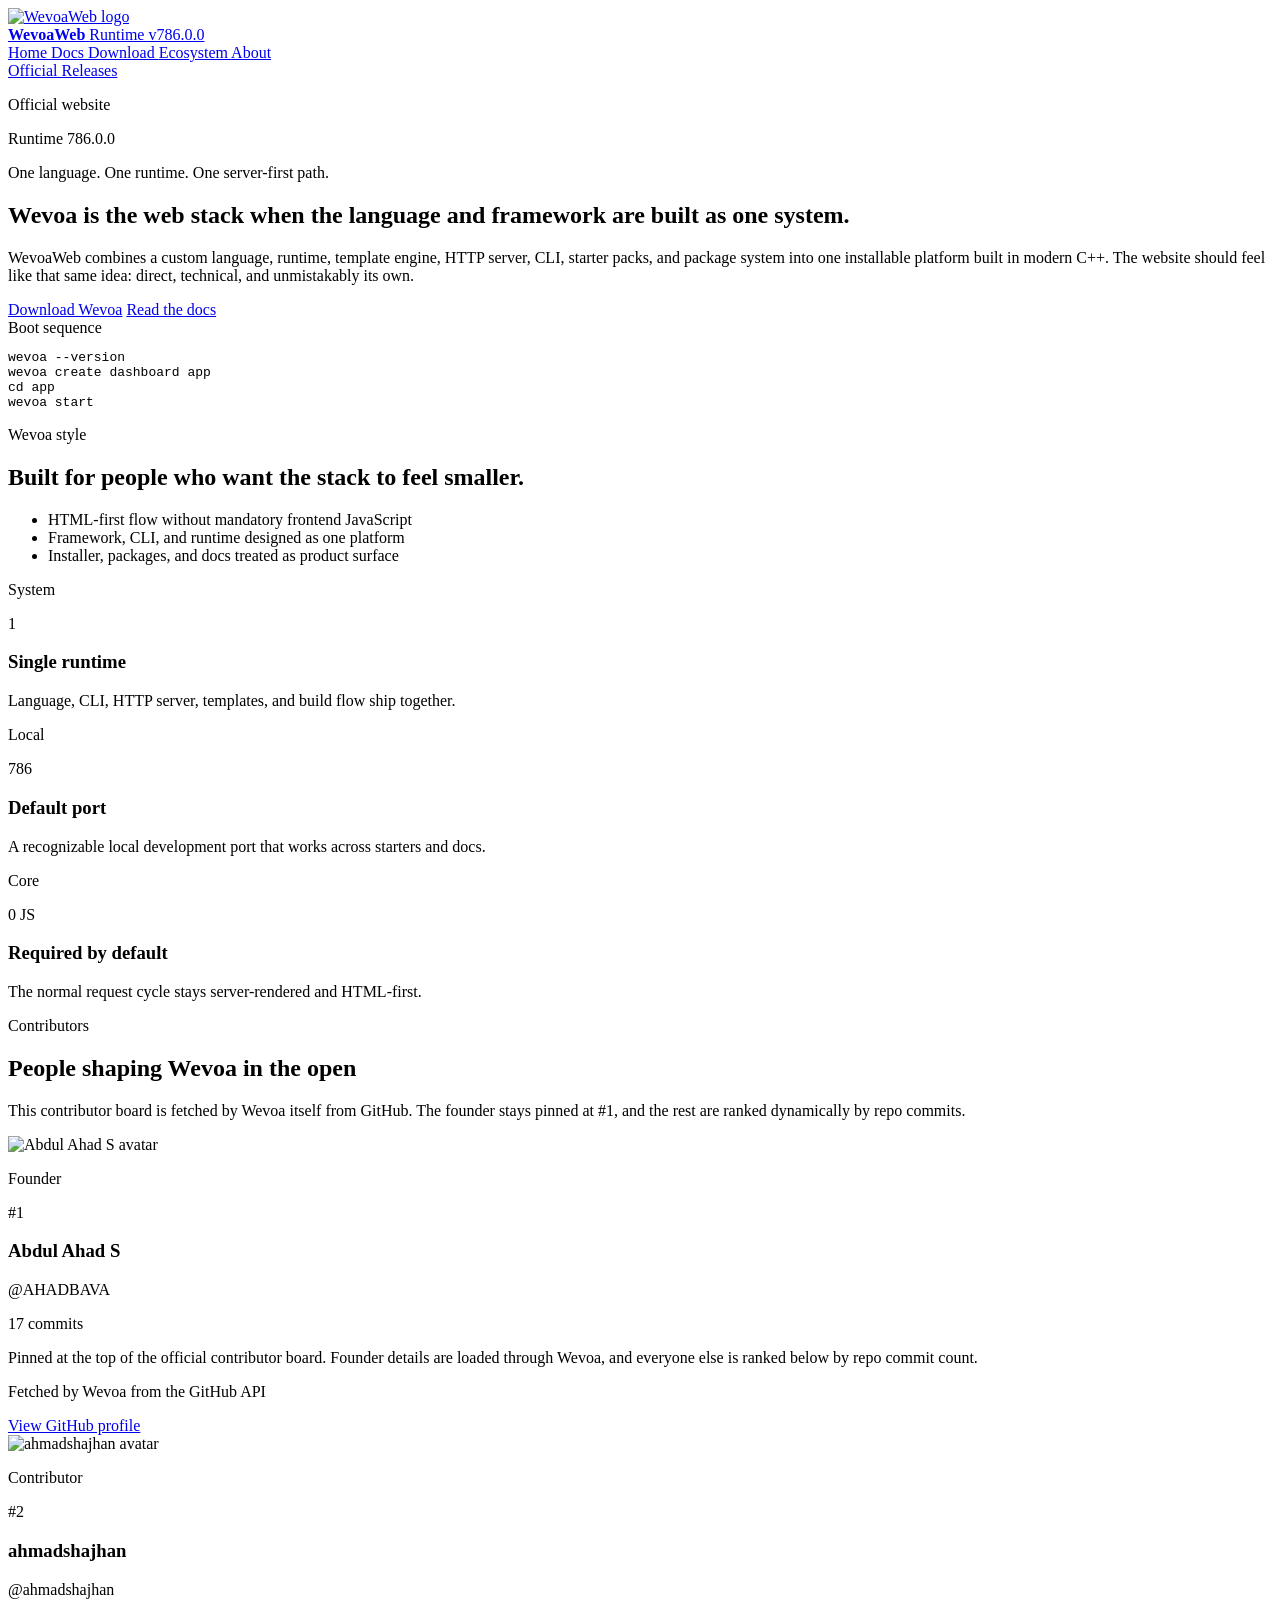
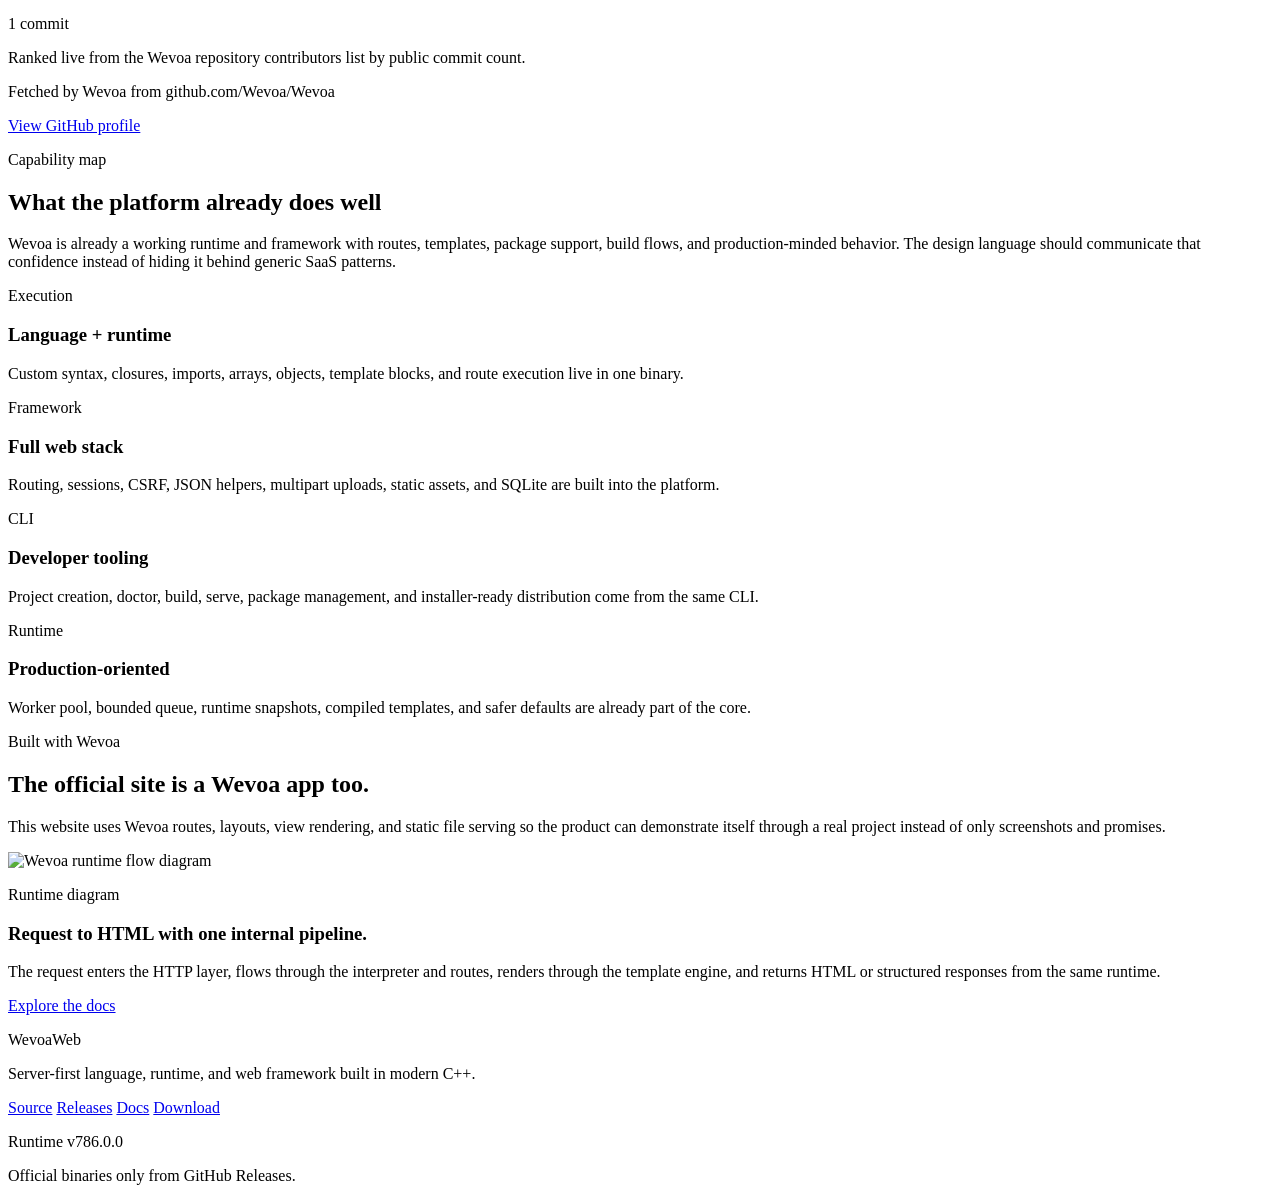
==== site/index.html @ ff42b8ff "fix: deploy committed static site on Vercel" ====
<!DOCTYPE html>
<html lang="en">
<head>
  <meta charset="utf-8">
  <meta name="viewport" content="width=device-width, initial-scale=1">
  <title>WevoaWeb | Official Website</title>
  <meta name="description" content="The official home of WevoaWeb, a server-first language, runtime, and web framework built in modern C++.">
  <link rel="icon" type="image/png" href="/Web.png">
  <link rel="stylesheet" href="/style.css">
</head>
<body>
<header class="site-header">
  <div class="header-shell">
    <a class="brand-mark" href="/">
      <img src="/Web.png" alt="WevoaWeb logo">
      <div class="brand-copy">
        <strong>WevoaWeb</strong>
        <span>Runtime v786.0.0</span>
      </div>
    </a>

    <nav class="top-nav">
      
      <a href="/" class="nav-link nav-link-active">
        Home
      </a>
      
      <a href="/docs" class="nav-link">
        Docs
      </a>
      
      <a href="/download" class="nav-link">
        Download
      </a>
      
      <a href="/ecosystem" class="nav-link">
        Ecosystem
      </a>
      
      <a href="/about" class="nav-link">
        About
      </a>
      
    </nav>

    <a class="header-cta" href="https://github.com/Wevoa/Wevoa/releases">Official Releases</a>
  </div>
</header>

  <main class="page-shell">
    <section class="hero-frame">
  <div class="hero-banner">
    <p class="eyebrow">Official website</p>
    <p class="signal-pill">Runtime 786.0.0</p>
  </div>

  <div class="hero-panel">
    <div class="hero-copy">
      <p class="hero-overline">One language. One runtime. One server-first path.</p>
      <h1>Wevoa is the web stack when the language and framework are built as one system.</h1>
      <p class="hero-lead">
        WevoaWeb combines a custom language, runtime, template engine, HTTP server, CLI, starter packs, and package system into one installable platform built in modern C++. The website should feel like that same idea: direct, technical, and unmistakably its own.
      </p>
      <div class="hero-actions">
        <a class="primary-button" href="/download">Download Wevoa</a>
        <a class="secondary-button" href="/docs">Read the docs</a>
      </div>
    </div>

    <aside class="hero-system">
      <div class="system-card system-card-primary">
        <span class="hero-code-title">Boot sequence</span>
        <pre><code>wevoa --version
wevoa create dashboard app
cd app
wevoa start</code></pre>
      </div>

      <div class="system-card system-card-secondary">
        <p class="card-label">Wevoa style</p>
        <h2>Built for people who want the stack to feel smaller.</h2>
        <ul class="check-list">
          <li>HTML-first flow without mandatory frontend JavaScript</li>
          <li>Framework, CLI, and runtime designed as one platform</li>
          <li>Installer, packages, and docs treated as product surface</li>
        </ul>
      </div>
    </aside>
  </div>

  <div class="signal-ribbon">
    
    <article class="signal-card">
      <p class="signal-stamp">System</p>
      <p class="signal-value">1</p>
      <h3>Single runtime</h3>
      <p>Language, CLI, HTTP server, templates, and build flow ship together.</p>
    </article>
    
    <article class="signal-card">
      <p class="signal-stamp">Local</p>
      <p class="signal-value">786</p>
      <h3>Default port</h3>
      <p>A recognizable local development port that works across starters and docs.</p>
    </article>
    
    <article class="signal-card">
      <p class="signal-stamp">Core</p>
      <p class="signal-value">0 JS</p>
      <h3>Required by default</h3>
      <p>The normal request cycle stays server-rendered and HTML-first.</p>
    </article>
    
  </div>
</section>

<section class="section-frame">
  <div class="section-heading">
    <p class="eyebrow">Contributors</p>
    <h2>People shaping Wevoa in the open</h2>
    <p>This contributor board is fetched by Wevoa itself from GitHub. The founder stays pinned at #1, and the rest are ranked dynamically by repo commits.</p>
  </div>

  
  <div class="contributors-grid">
    
    <article class="contributor-card">
      <img src="https://avatars.githubusercontent.com/u/139561652?v=4" alt="Abdul Ahad S avatar" class="contributor-avatar">
      <div class="contributor-copy">
        <div class="contributor-meta">
          <p class="card-label">Founder</p>
          <p class="contributor-rank">#1</p>
        </div>
        <h3>Abdul Ahad S</h3>
        <p class="contributor-handle">@AHADBAVA</p>
        <p class="contributor-commits">17 commits</p>
        <p>Pinned at the top of the official contributor board. Founder details are loaded through Wevoa, and everyone else is ranked below by repo commit count.</p>
        <p class="contributor-note">Fetched by Wevoa from the GitHub API</p>
        <a class="button-link" href="https://github.com/AHADBAVA">View GitHub profile</a>
      </div>
    </article>
    
    <article class="contributor-card">
      <img src="https://avatars.githubusercontent.com/u/171639278?v=4" alt="ahmadshajhan avatar" class="contributor-avatar">
      <div class="contributor-copy">
        <div class="contributor-meta">
          <p class="card-label">Contributor</p>
          <p class="contributor-rank">#2</p>
        </div>
        <h3>ahmadshajhan</h3>
        <p class="contributor-handle">@ahmadshajhan</p>
        <p class="contributor-commits">1 commit</p>
        <p>Ranked live from the Wevoa repository contributors list by public commit count.</p>
        <p class="contributor-note">Fetched by Wevoa from github.com/Wevoa/Wevoa</p>
        <a class="button-link" href="https://github.com/ahmadshajhan">View GitHub profile</a>
      </div>
    </article>
    
  </div>
  
</section>

<section class="section-frame">
  <div class="section-heading">
    <p class="eyebrow">Capability map</p>
    <h2>What the platform already does well</h2>
    <p>Wevoa is already a working runtime and framework with routes, templates, package support, build flows, and production-minded behavior. The design language should communicate that confidence instead of hiding it behind generic SaaS patterns.</p>
  </div>

  <div class="manifest-grid">
    
    <article class="manifest-card">
      <p class="manifest-tag">Execution</p>
      <h3>Language + runtime</h3>
      <p>Custom syntax, closures, imports, arrays, objects, template blocks, and route execution live in one binary.</p>
    </article>
    
    <article class="manifest-card">
      <p class="manifest-tag">Framework</p>
      <h3>Full web stack</h3>
      <p>Routing, sessions, CSRF, JSON helpers, multipart uploads, static assets, and SQLite are built into the platform.</p>
    </article>
    
    <article class="manifest-card">
      <p class="manifest-tag">CLI</p>
      <h3>Developer tooling</h3>
      <p>Project creation, doctor, build, serve, package management, and installer-ready distribution come from the same CLI.</p>
    </article>
    
    <article class="manifest-card">
      <p class="manifest-tag">Runtime</p>
      <h3>Production-oriented</h3>
      <p>Worker pool, bounded queue, runtime snapshots, compiled templates, and safer defaults are already part of the core.</p>
    </article>
    
  </div>
</section>

<section class="section-frame showcase-frame">
  <div class="section-heading">
    <p class="eyebrow">Built with Wevoa</p>
    <h2>The official site is a Wevoa app too.</h2>
    <p>This website uses Wevoa routes, layouts, view rendering, and static file serving so the product can demonstrate itself through a real project instead of only screenshots and promises.</p>
  </div>

  <div class="showcase-body">
    <div class="visual-card">
      <img src="/runtime-flow.svg" alt="Wevoa runtime flow diagram">
    </div>
    <article class="showcase-note">
      <p class="card-label">Runtime diagram</p>
      <h3>Request to HTML with one internal pipeline.</h3>
      <p>The request enters the HTTP layer, flows through the interpreter and routes, renders through the template engine, and returns HTML or structured responses from the same runtime.</p>
      <a class="button-link" href="/docs">Explore the docs</a>
    </article>
  </div>
</section>

  </main>
<footer class="site-footer">
  <div class="footer-shell">
    <div class="footer-brand">
      <p class="footer-title">WevoaWeb</p>
      <p class="footer-copy">Server-first language, runtime, and web framework built in modern C++.</p>
    </div>
    <div class="footer-links">
      <a href="https://github.com/Wevoa/Wevoa">Source</a>
      <a href="https://github.com/Wevoa/Wevoa/releases">Releases</a>
      <a href="/docs">Docs</a>
      <a href="/download">Download</a>
    </div>
    <div class="footer-meta">
      <p class="footer-version">Runtime v786.0.0</p>
      <p class="footer-note">Official binaries only from GitHub Releases.</p>
    </div>
  </div>
</footer>

</body>
</html>
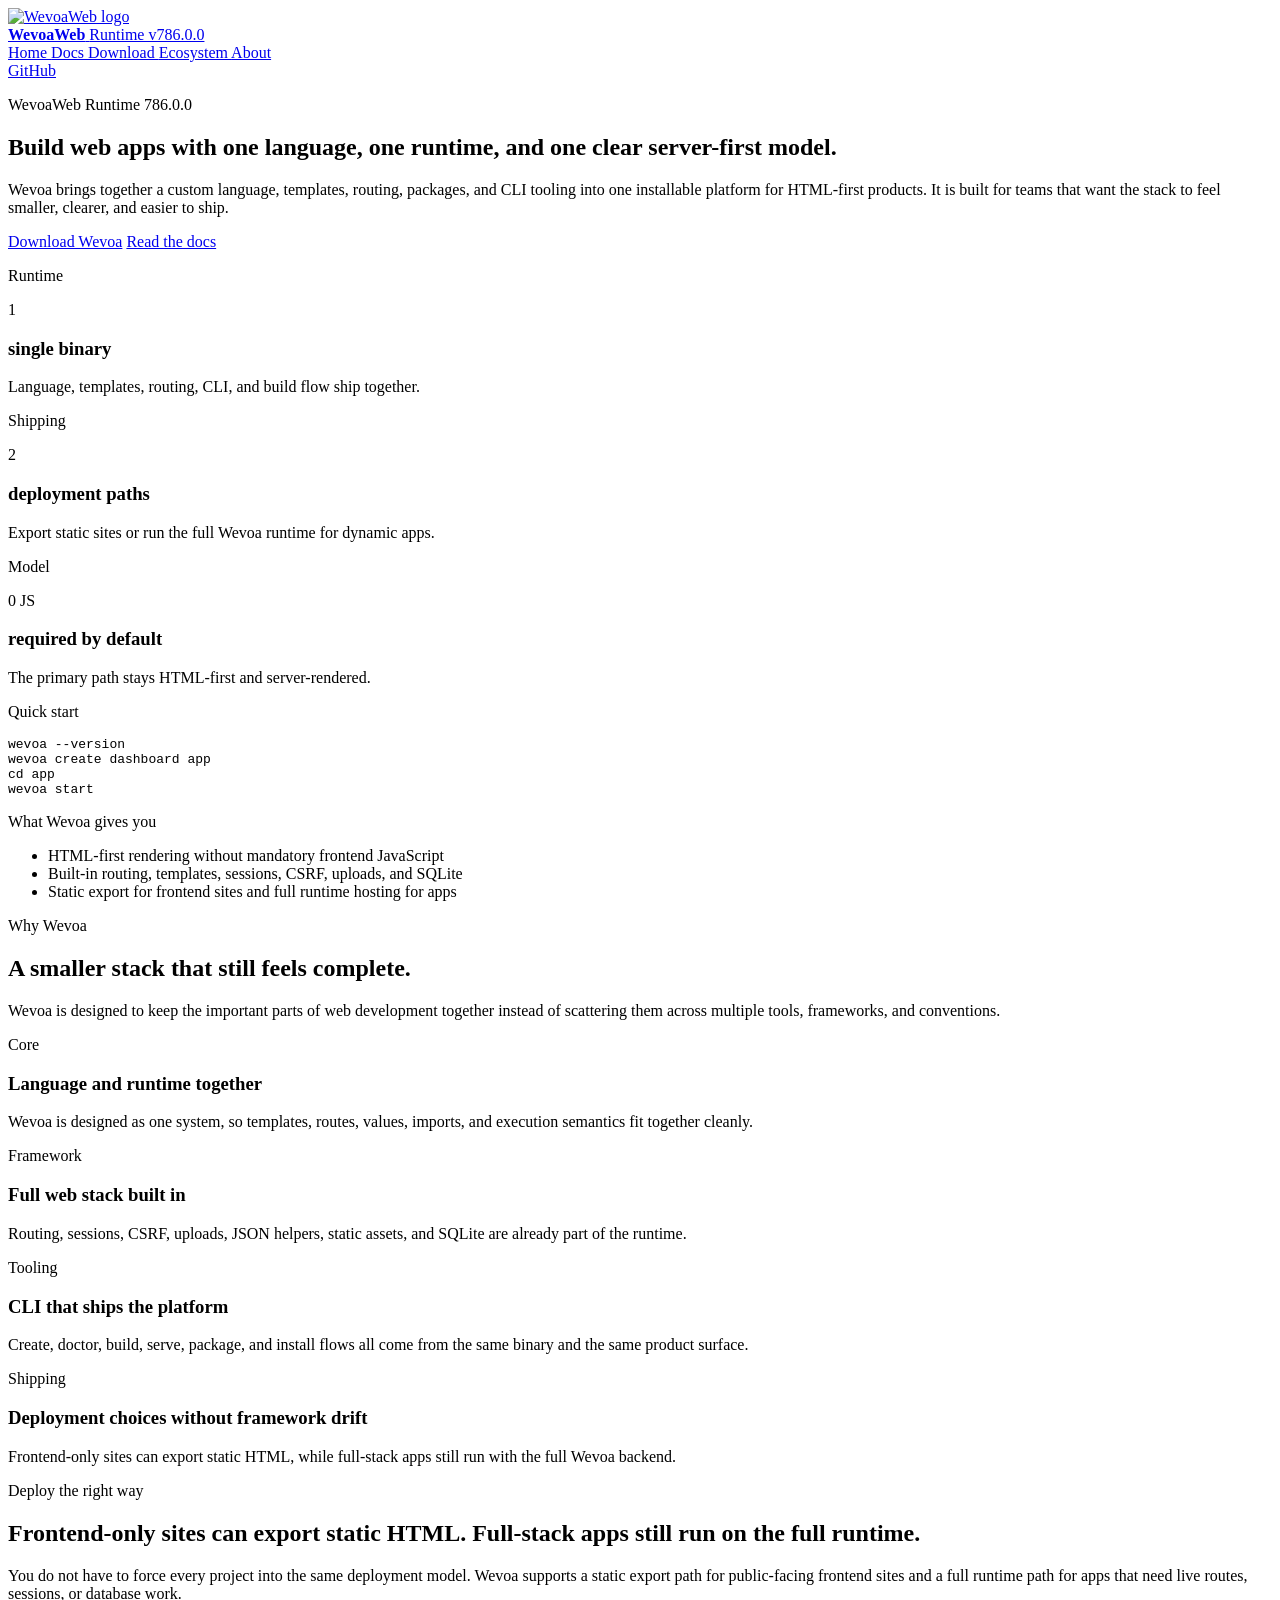
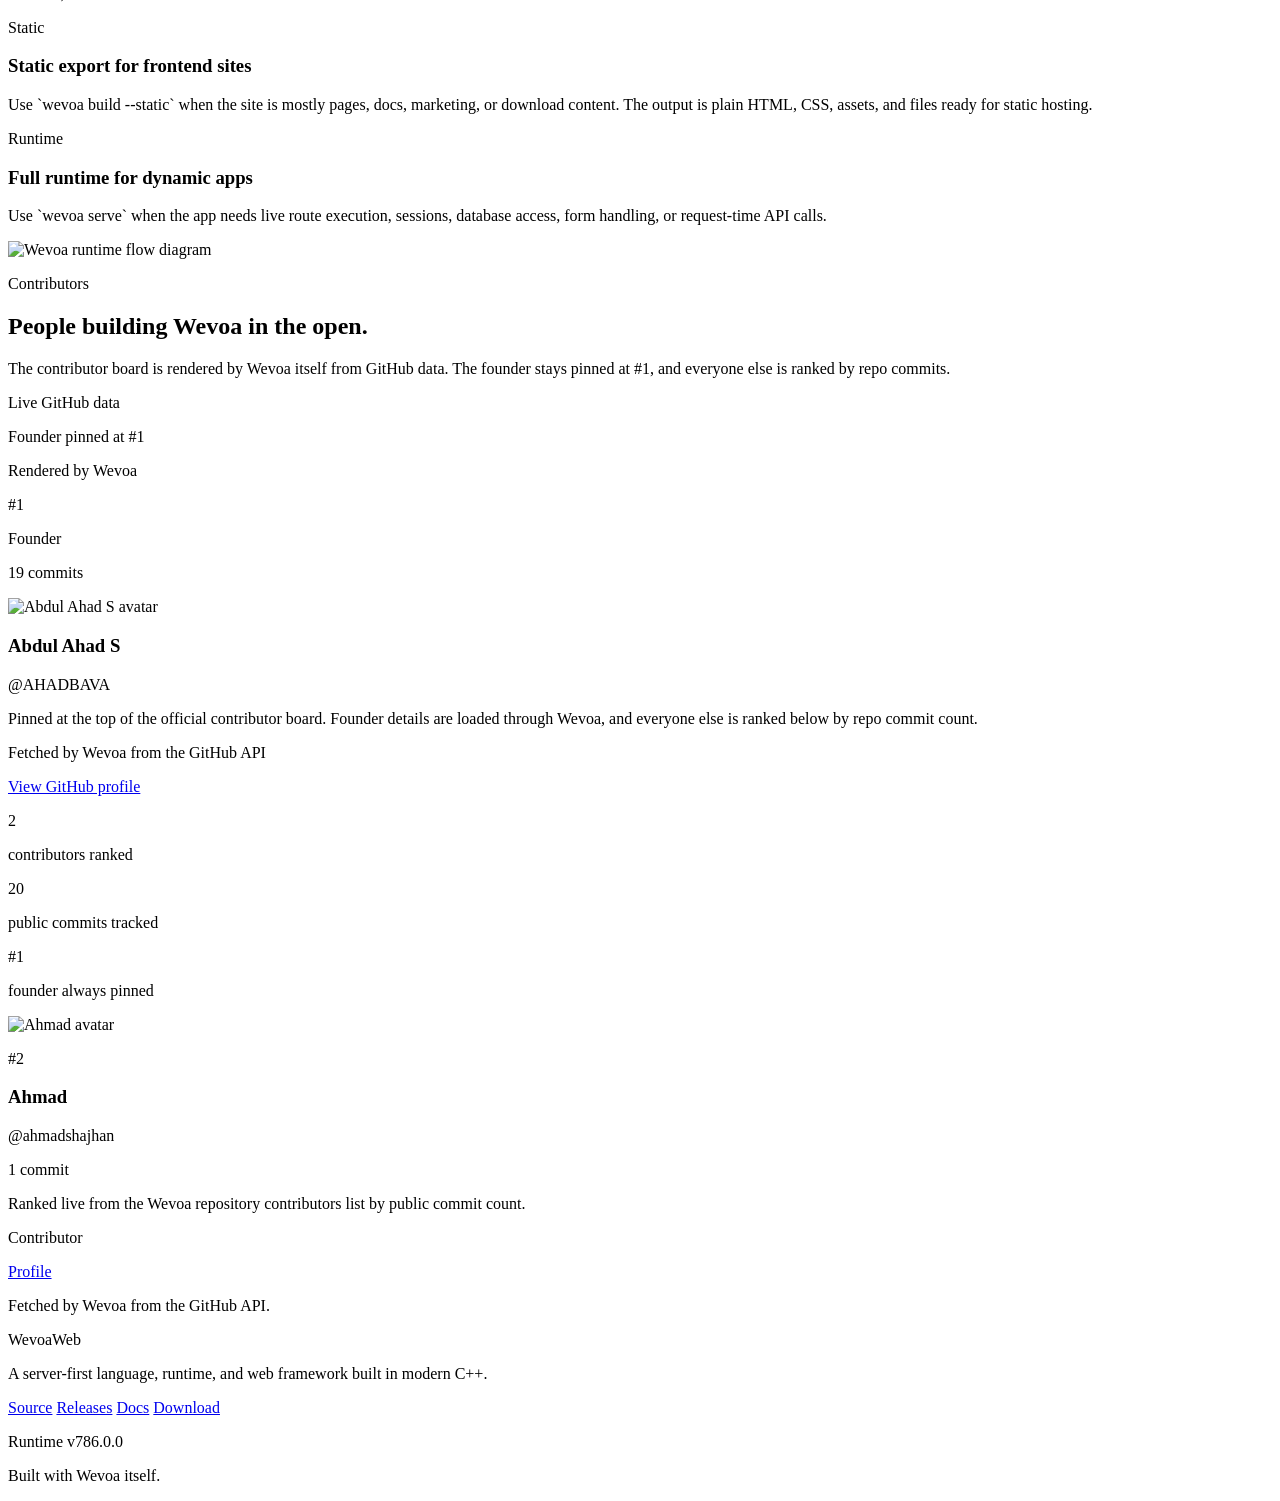
==== commit b1294054: "feat: refresh official website design and contributor board" ====
--- a/site/index.html
+++ b/site/index.html
@@ -43,185 +43,232 @@
       
     </nav>
 
-    <a class="header-cta" href="https://github.com/Wevoa/Wevoa/releases">Official Releases</a>
+    <a class="header-cta" href="https://github.com/Wevoa/Wevoa">GitHub</a>
   </div>
 </header>
 
   <main class="page-shell">
-    <section class="hero-frame">
-  <div class="hero-banner">
-    <p class="eyebrow">Official website</p>
-    <p class="signal-pill">Runtime 786.0.0</p>
-  </div>
-
-  <div class="hero-panel">
-    <div class="hero-copy">
-      <p class="hero-overline">One language. One runtime. One server-first path.</p>
-      <h1>Wevoa is the web stack when the language and framework are built as one system.</h1>
+    <section class="hero-frame hero-home">
+  <div class="hero-layout">
+    <div class="hero-content">
+      <p class="eyebrow">WevoaWeb Runtime 786.0.0</p>
+      <h1>Build web apps with one language, one runtime, and one clear server-first model.</h1>
       <p class="hero-lead">
-        WevoaWeb combines a custom language, runtime, template engine, HTTP server, CLI, starter packs, and package system into one installable platform built in modern C++. The website should feel like that same idea: direct, technical, and unmistakably its own.
+        Wevoa brings together a custom language, templates, routing, packages, and CLI tooling into one installable platform for HTML-first products. It is built for teams that want the stack to feel smaller, clearer, and easier to ship.
       </p>
       <div class="hero-actions">
         <a class="primary-button" href="/download">Download Wevoa</a>
         <a class="secondary-button" href="/docs">Read the docs</a>
       </div>
-    </div>
-
-    <aside class="hero-system">
-      <div class="system-card system-card-primary">
-        <span class="hero-code-title">Boot sequence</span>
+      <div class="stat-grid">
+        
+        <article class="stat-card">
+          <p class="stat-stamp">Runtime</p>
+          <p class="stat-value">1</p>
+          <h3>single binary</h3>
+          <p>Language, templates, routing, CLI, and build flow ship together.</p>
+        </article>
+        
+        <article class="stat-card">
+          <p class="stat-stamp">Shipping</p>
+          <p class="stat-value">2</p>
+          <h3>deployment paths</h3>
+          <p>Export static sites or run the full Wevoa runtime for dynamic apps.</p>
+        </article>
+        
+        <article class="stat-card">
+          <p class="stat-stamp">Model</p>
+          <p class="stat-value">0 JS</p>
+          <h3>required by default</h3>
+          <p>The primary path stays HTML-first and server-rendered.</p>
+        </article>
+        
+      </div>
+    </div>
+
+    <aside class="hero-side">
+      <article class="terminal-card">
+        <p class="card-label">Quick start</p>
         <pre><code>wevoa --version
 wevoa create dashboard app
 cd app
 wevoa start</code></pre>
-      </div>
-
-      <div class="system-card system-card-secondary">
-        <p class="card-label">Wevoa style</p>
-        <h2>Built for people who want the stack to feel smaller.</h2>
-        <ul class="check-list">
-          <li>HTML-first flow without mandatory frontend JavaScript</li>
-          <li>Framework, CLI, and runtime designed as one platform</li>
-          <li>Installer, packages, and docs treated as product surface</li>
+      </article>
+
+      <article class="content-card compact-card">
+        <p class="card-label">What Wevoa gives you</p>
+        <ul class="detail-list">
+          <li>HTML-first rendering without mandatory frontend JavaScript</li>
+          <li>Built-in routing, templates, sessions, CSRF, uploads, and SQLite</li>
+          <li>Static export for frontend sites and full runtime hosting for apps</li>
         </ul>
-      </div>
+      </article>
     </aside>
-  </div>
-
-  <div class="signal-ribbon">
-    
-    <article class="signal-card">
-      <p class="signal-stamp">System</p>
-      <p class="signal-value">1</p>
-      <h3>Single runtime</h3>
-      <p>Language, CLI, HTTP server, templates, and build flow ship together.</p>
-    </article>
-    
-    <article class="signal-card">
-      <p class="signal-stamp">Local</p>
-      <p class="signal-value">786</p>
-      <h3>Default port</h3>
-      <p>A recognizable local development port that works across starters and docs.</p>
-    </article>
-    
-    <article class="signal-card">
-      <p class="signal-stamp">Core</p>
-      <p class="signal-value">0 JS</p>
-      <h3>Required by default</h3>
-      <p>The normal request cycle stays server-rendered and HTML-first.</p>
-    </article>
-    
   </div>
 </section>
 
 <section class="section-frame">
   <div class="section-heading">
-    <p class="eyebrow">Contributors</p>
-    <h2>People shaping Wevoa in the open</h2>
-    <p>This contributor board is fetched by Wevoa itself from GitHub. The founder stays pinned at #1, and the rest are ranked dynamically by repo commits.</p>
+    <p class="eyebrow">Why Wevoa</p>
+    <h2>A smaller stack that still feels complete.</h2>
+    <p>Wevoa is designed to keep the important parts of web development together instead of scattering them across multiple tools, frameworks, and conventions.</p>
+  </div>
+
+  <div class="feature-grid">
+    
+    <article class="feature-card">
+      <p class="card-label">Core</p>
+      <h3>Language and runtime together</h3>
+      <p>Wevoa is designed as one system, so templates, routes, values, imports, and execution semantics fit together cleanly.</p>
+    </article>
+    
+    <article class="feature-card">
+      <p class="card-label">Framework</p>
+      <h3>Full web stack built in</h3>
+      <p>Routing, sessions, CSRF, uploads, JSON helpers, static assets, and SQLite are already part of the runtime.</p>
+    </article>
+    
+    <article class="feature-card">
+      <p class="card-label">Tooling</p>
+      <h3>CLI that ships the platform</h3>
+      <p>Create, doctor, build, serve, package, and install flows all come from the same binary and the same product surface.</p>
+    </article>
+    
+    <article class="feature-card">
+      <p class="card-label">Shipping</p>
+      <h3>Deployment choices without framework drift</h3>
+      <p>Frontend-only sites can export static HTML, while full-stack apps still run with the full Wevoa backend.</p>
+    </article>
+    
+  </div>
+</section>
+
+<section class="section-frame split-panel">
+  <article class="content-card">
+    <p class="eyebrow">Deploy the right way</p>
+    <h2>Frontend-only sites can export static HTML. Full-stack apps still run on the full runtime.</h2>
+    <p>You do not have to force every project into the same deployment model. Wevoa supports a static export path for public-facing frontend sites and a full runtime path for apps that need live routes, sessions, or database work.</p>
+    <div class="mode-grid">
+      
+      <article class="mini-card">
+        <p class="card-label">Static</p>
+        <h3>Static export for frontend sites</h3>
+        <p>Use `wevoa build --static` when the site is mostly pages, docs, marketing, or download content. The output is plain HTML, CSS, assets, and files ready for static hosting.</p>
+      </article>
+      
+      <article class="mini-card">
+        <p class="card-label">Runtime</p>
+        <h3>Full runtime for dynamic apps</h3>
+        <p>Use `wevoa serve` when the app needs live route execution, sessions, database access, form handling, or request-time API calls.</p>
+      </article>
+      
+    </div>
+  </article>
+
+  <article class="visual-card">
+    <img src="/runtime-flow.svg" alt="Wevoa runtime flow diagram">
+  </article>
+</section>
+
+<section class="section-frame contributors-section">
+  <div class="section-heading contributors-heading">
+    <div class="contributors-heading-copy">
+      <p class="eyebrow">Contributors</p>
+      <h2>People building Wevoa in the open.</h2>
+      <p>The contributor board is rendered by Wevoa itself from GitHub data. The founder stays pinned at #1, and everyone else is ranked by repo commits.</p>
+    </div>
+
+    
+    <div class="contributors-summary">
+      <p class="summary-pill">Live GitHub data</p>
+      <p class="summary-pill">Founder pinned at #1</p>
+      <p class="summary-pill">Rendered by Wevoa</p>
+    </div>
+    
   </div>
 
   
-  <div class="contributors-grid">
-    
-    <article class="contributor-card">
-      <img src="https://avatars.githubusercontent.com/u/139561652?v=4" alt="Abdul Ahad S avatar" class="contributor-avatar">
-      <div class="contributor-copy">
-        <div class="contributor-meta">
-          <p class="card-label">Founder</p>
+  <div class="contributors-overview">
+    <article class="contributor-spotlight">
+      <div class="contributor-spotlight-top">
+        <div class="contributor-spotlight-badges">
           <p class="contributor-rank">#1</p>
+          <p class="contributor-role contributor-role-accent">Founder</p>
         </div>
-        <h3>Abdul Ahad S</h3>
-        <p class="contributor-handle">@AHADBAVA</p>
-        <p class="contributor-commits">17 commits</p>
-        <p>Pinned at the top of the official contributor board. Founder details are loaded through Wevoa, and everyone else is ranked below by repo commit count.</p>
+        <p class="contributor-commits contributor-commits-accent">19 commits</p>
+      </div>
+
+      <div class="contributor-spotlight-body">
+        <img src="https://avatars.githubusercontent.com/u/139561652?v=4" alt="Abdul Ahad S avatar" class="contributor-spotlight-avatar">
+        <div class="contributor-spotlight-copy">
+          <h3>Abdul Ahad S</h3>
+          <p class="contributor-handle contributor-handle-strong">@AHADBAVA</p>
+          <p class="contributor-summary contributor-summary-strong">Pinned at the top of the official contributor board. Founder details are loaded through Wevoa, and everyone else is ranked below by repo commit count.</p>
+        </div>
+      </div>
+
+      <div class="contributor-spotlight-footer">
         <p class="contributor-note">Fetched by Wevoa from the GitHub API</p>
-        <a class="button-link" href="https://github.com/AHADBAVA">View GitHub profile</a>
-      </div>
-    </article>
-    
-    <article class="contributor-card">
-      <img src="https://avatars.githubusercontent.com/u/171639278?v=4" alt="ahmadshajhan avatar" class="contributor-avatar">
-      <div class="contributor-copy">
-        <div class="contributor-meta">
-          <p class="card-label">Contributor</p>
-          <p class="contributor-rank">#2</p>
-        </div>
-        <h3>ahmadshajhan</h3>
-        <p class="contributor-handle">@ahmadshajhan</p>
-        <p class="contributor-commits">1 commit</p>
-        <p>Ranked live from the Wevoa repository contributors list by public commit count.</p>
-        <p class="contributor-note">Fetched by Wevoa from github.com/Wevoa/Wevoa</p>
-        <a class="button-link" href="https://github.com/ahmadshajhan">View GitHub profile</a>
-      </div>
-    </article>
-    
-  </div>
+        <a class="button-link contributor-link" href="https://github.com/AHADBAVA">View GitHub profile</a>
+      </div>
+    </article>
+
+    <div class="contributors-sidepanel">
+      <div class="contributors-stats-grid">
+        <article class="contributors-stat-card">
+          <p class="contributors-stat-value">2</p>
+          <p class="contributors-stat-label">contributors ranked</p>
+        </article>
+        <article class="contributors-stat-card">
+          <p class="contributors-stat-value">20</p>
+          <p class="contributors-stat-label">public commits tracked</p>
+        </article>
+        <article class="contributors-stat-card">
+          <p class="contributors-stat-value">#1</p>
+          <p class="contributors-stat-label">founder always pinned</p>
+        </article>
+      </div>
+
+      
+      <div class="contributors-board">
+        
+        <article class="contributor-mini-card">
+          <div class="contributor-mini-head">
+            <div class="contributor-mini-identity">
+              <img src="https://avatars.githubusercontent.com/u/171639278?v=4" alt="Ahmad avatar" class="contributor-mini-avatar">
+              <div class="contributor-mini-copy">
+                <p class="contributor-mini-rank">#2</p>
+                <h3>Ahmad</h3>
+                <p class="contributor-handle">@ahmadshajhan</p>
+              </div>
+            </div>
+            <p class="contributor-commits">1 commit</p>
+          </div>
+
+          <p class="contributor-summary contributor-mini-summary">Ranked live from the Wevoa repository contributors list by public commit count.</p>
+
+          <div class="contributor-mini-footer">
+            <p class="contributor-role">Contributor</p>
+            <a class="button-link contributor-mini-link" href="https://github.com/ahmadshajhan">Profile</a>
+          </div>
+        </article>
+        
+      </div>
+      
+    </div>
+  </div>
+
+  <p class="contributors-footnote">Fetched by Wevoa from the GitHub API.</p>
   
 </section>
 
-<section class="section-frame">
-  <div class="section-heading">
-    <p class="eyebrow">Capability map</p>
-    <h2>What the platform already does well</h2>
-    <p>Wevoa is already a working runtime and framework with routes, templates, package support, build flows, and production-minded behavior. The design language should communicate that confidence instead of hiding it behind generic SaaS patterns.</p>
-  </div>
-
-  <div class="manifest-grid">
-    
-    <article class="manifest-card">
-      <p class="manifest-tag">Execution</p>
-      <h3>Language + runtime</h3>
-      <p>Custom syntax, closures, imports, arrays, objects, template blocks, and route execution live in one binary.</p>
-    </article>
-    
-    <article class="manifest-card">
-      <p class="manifest-tag">Framework</p>
-      <h3>Full web stack</h3>
-      <p>Routing, sessions, CSRF, JSON helpers, multipart uploads, static assets, and SQLite are built into the platform.</p>
-    </article>
-    
-    <article class="manifest-card">
-      <p class="manifest-tag">CLI</p>
-      <h3>Developer tooling</h3>
-      <p>Project creation, doctor, build, serve, package management, and installer-ready distribution come from the same CLI.</p>
-    </article>
-    
-    <article class="manifest-card">
-      <p class="manifest-tag">Runtime</p>
-      <h3>Production-oriented</h3>
-      <p>Worker pool, bounded queue, runtime snapshots, compiled templates, and safer defaults are already part of the core.</p>
-    </article>
-    
-  </div>
-</section>
-
-<section class="section-frame showcase-frame">
-  <div class="section-heading">
-    <p class="eyebrow">Built with Wevoa</p>
-    <h2>The official site is a Wevoa app too.</h2>
-    <p>This website uses Wevoa routes, layouts, view rendering, and static file serving so the product can demonstrate itself through a real project instead of only screenshots and promises.</p>
-  </div>
-
-  <div class="showcase-body">
-    <div class="visual-card">
-      <img src="/runtime-flow.svg" alt="Wevoa runtime flow diagram">
-    </div>
-    <article class="showcase-note">
-      <p class="card-label">Runtime diagram</p>
-      <h3>Request to HTML with one internal pipeline.</h3>
-      <p>The request enters the HTTP layer, flows through the interpreter and routes, renders through the template engine, and returns HTML or structured responses from the same runtime.</p>
-      <a class="button-link" href="/docs">Explore the docs</a>
-    </article>
-  </div>
-</section>
 
   </main>
 <footer class="site-footer">
   <div class="footer-shell">
     <div class="footer-brand">
       <p class="footer-title">WevoaWeb</p>
-      <p class="footer-copy">Server-first language, runtime, and web framework built in modern C++.</p>
+      <p class="footer-copy">A server-first language, runtime, and web framework built in modern C++.</p>
     </div>
     <div class="footer-links">
       <a href="https://github.com/Wevoa/Wevoa">Source</a>
@@ -231,7 +278,7 @@
     </div>
     <div class="footer-meta">
       <p class="footer-version">Runtime v786.0.0</p>
-      <p class="footer-note">Official binaries only from GitHub Releases.</p>
+      <p class="footer-note">Built with Wevoa itself.</p>
     </div>
   </div>
 </footer>
